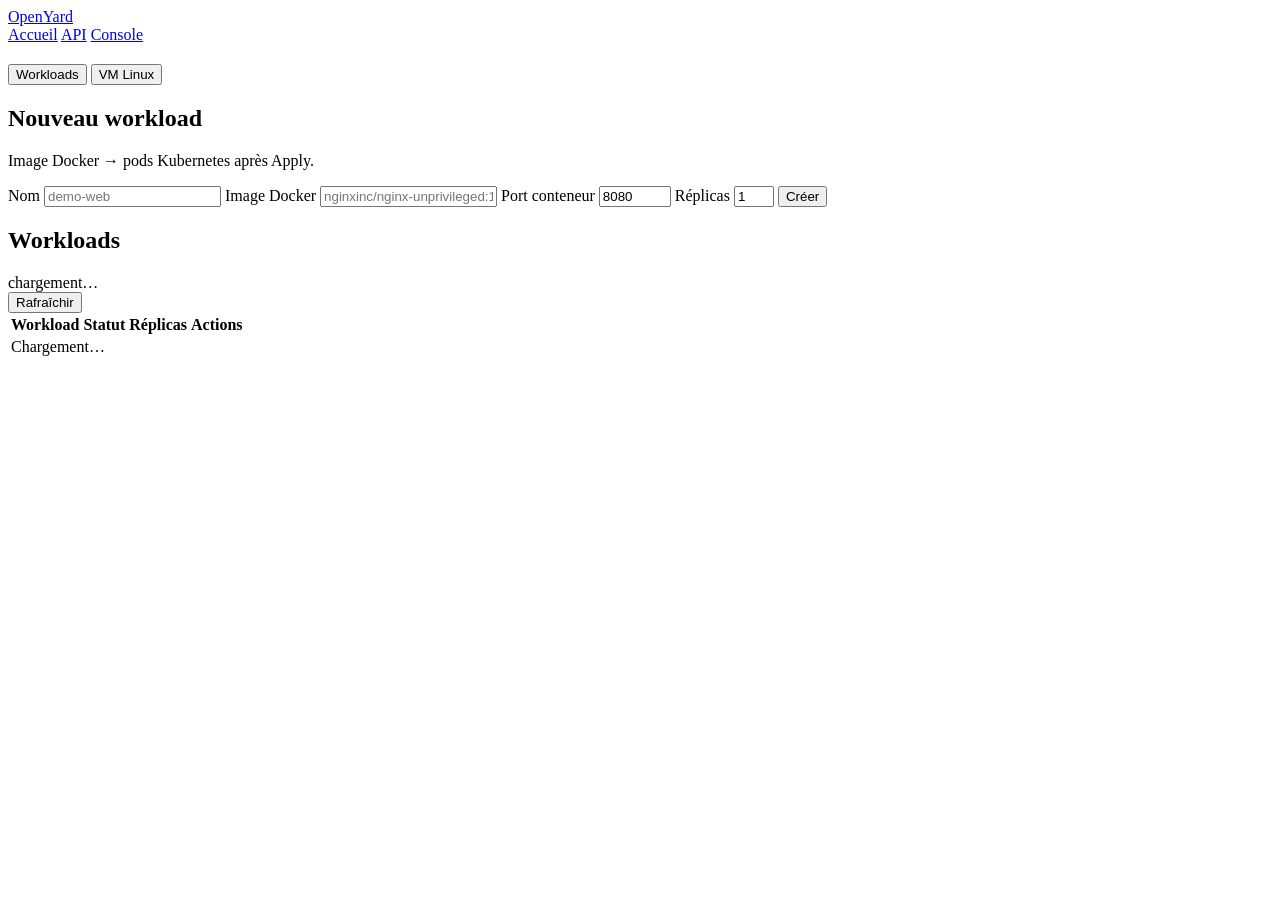
==== web/console.html @ b35539ec "Cibler uniquement des VM Linux Ubuntu Catalogue Ubuntu 22.04/24.04/LTS, champ os=linux, console VM L" ====
<!DOCTYPE html>
<html lang="fr">
  <head>
    <meta charset="utf-8" />
    <meta name="viewport" content="width=device-width, initial-scale=1" />
    <title>Console — OpenYard</title>
    <meta
      name="description"
      content="Console OpenYard : workloads Kubernetes et instances Compute (VM)."
    />
    <link rel="stylesheet" href="/assets/css/site.css" />
  </head>
  <body>
    <header class="topbar">
      <div class="shell">
        <a class="brand" href="/">
          <span class="brand-mark" aria-hidden="true"></span>
          OpenYard
        </a>
        <nav class="nav" aria-label="Navigation">
          <a href="/">Accueil</a>
          <a href="/docs">API</a>
          <a href="/console" aria-current="page">Console</a>
        </nav>
      </div>
    </header>

    <div class="shell" style="padding-top: 1.25rem">
      <div class="tabs" role="tablist" aria-label="Ressources">
        <button class="tab is-active" type="button" data-tab="workloads" role="tab" aria-selected="true">
          Workloads
        </button>
        <button class="tab" type="button" data-tab="instances" role="tab" aria-selected="false">
          VM Linux
        </button>
      </div>
    </div>

    <div class="shell console-layout" data-panel="workloads">
      <aside class="side-panel">
        <h2>Nouveau workload</h2>
        <p>Image Docker → pods Kubernetes après Apply.</p>
        <form id="create-form" class="form-grid" autocomplete="off">
          <label>
            Nom
            <input id="name" name="name" type="text" required pattern="[a-z0-9]([-a-z0-9]*[a-z0-9])?" maxlength="63" placeholder="demo-web" />
          </label>
          <label>
            Image Docker
            <input id="image" name="image" type="text" required placeholder="nginxinc/nginx-unprivileged:1.27" />
          </label>
          <label>
            Port conteneur
            <input id="port" name="port" type="number" min="1" max="65535" value="8080" required />
          </label>
          <label>
            Réplicas
            <input id="replicas" name="replicas" type="number" min="1" max="5" value="1" required />
          </label>
          <button class="btn btn-solid" type="submit">Créer</button>
        </form>
      </aside>

      <section class="main-panel" aria-labelledby="workloads-title">
        <div class="toolbar">
          <h2 id="workloads-title">Workloads</h2>
          <div class="stats-row" id="stats" aria-live="polite">
            <span class="chip">chargement…</span>
          </div>
          <button class="btn btn-ghost btn-sm" type="button" id="refresh-btn">Rafraîchir</button>
        </div>
        <div class="table-wrap">
          <table>
            <thead>
              <tr>
                <th>Workload</th>
                <th>Statut</th>
                <th>Réplicas</th>
                <th>Actions</th>
              </tr>
            </thead>
            <tbody id="workloads-body">
              <tr>
                <td colspan="4" class="empty">Chargement…</td>
              </tr>
            </tbody>
          </table>
        </div>
      </section>
    </div>

    <div class="shell console-layout is-hidden" data-panel="instances" hidden>
      <aside class="side-panel">
        <h2>Nouvelle VM Linux</h2>
        <p>
          Ubuntu via driver <code class="mono" id="driver-hint">sim</code>. Pour de vraies VM :
          <code class="mono">brew install --cask multipass</code>
        </p>
        <form id="instance-form" class="form-grid" autocomplete="off">
          <label>
            Nom
            <input id="iname" name="name" type="text" required pattern="[a-z0-9]([-a-z0-9]*[a-z0-9])?" maxlength="63" placeholder="web-01" />
          </label>
          <label>
            Distribution Linux
            <select id="iimage" name="image" required>
              <option value="ubuntu-22.04">Ubuntu 22.04 LTS</option>
              <option value="ubuntu-24.04">Ubuntu 24.04 LTS</option>
              <option value="ubuntu-lts">Ubuntu LTS (courante)</option>
            </select>
          </label>
          <label>
            vCPU
            <input id="vcpus" name="vcpus" type="number" min="1" max="4" value="1" required />
          </label>
          <label>
            Mémoire (MiB)
            <input id="memory_mb" name="memory_mb" type="number" min="256" max="8192" step="256" value="1024" required />
          </label>
          <button class="btn btn-solid" type="submit">Lancer la VM</button>
        </form>
      </aside>

      <section class="main-panel" aria-labelledby="instances-title">
        <div class="toolbar">
          <h2 id="instances-title">VM Linux</h2>
          <div class="stats-row" id="instance-stats" aria-live="polite">
            <span class="chip">—</span>
          </div>
          <button class="btn btn-ghost btn-sm" type="button" id="irefresh-btn">Rafraîchir</button>
        </div>
        <div class="table-wrap">
          <table>
            <thead>
              <tr>
                <th>Instance</th>
                <th>Statut</th>
                <th>IP</th>
                <th>Actions</th>
              </tr>
            </thead>
            <tbody id="instances-body">
              <tr>
                <td colspan="4" class="empty">Aucune instance.</td>
              </tr>
            </tbody>
          </table>
        </div>
      </section>
    </div>

    <div id="toast" class="toast" role="status" aria-live="polite"></div>

    <div id="modal" class="modal" role="dialog" aria-modal="true" aria-labelledby="modal-title" hidden>
      <div class="modal-card">
        <div class="modal-head">
          <h3 id="modal-title">Détail</h3>
          <button class="btn btn-ghost btn-sm" type="button" id="modal-close">Fermer</button>
        </div>
        <pre id="modal-body"></pre>
      </div>
    </div>

    <script src="/assets/js/console.js" defer></script>
  </body>
</html>
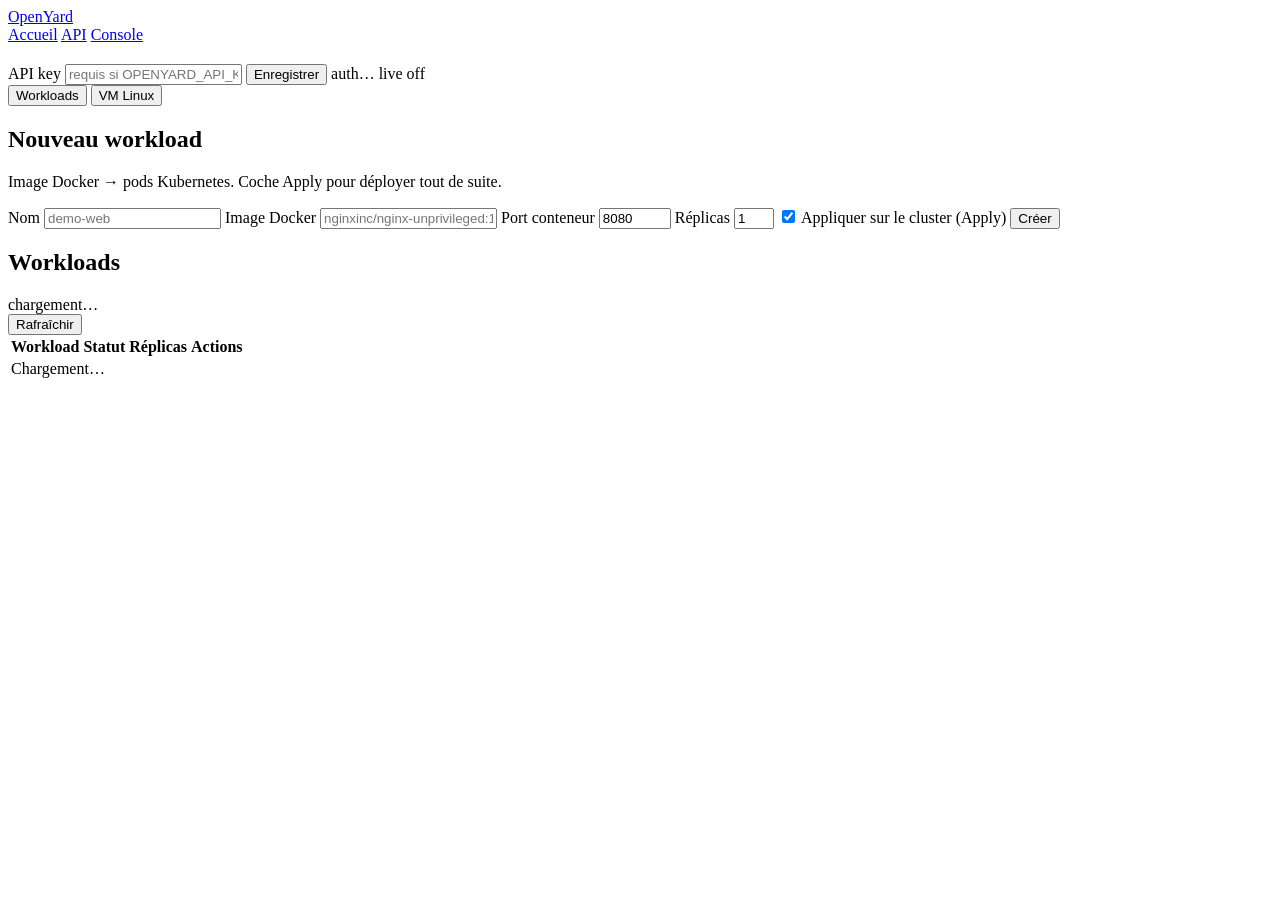
==== commit 52b63a67: "Ajouter auth API key et polish console Protéger l’API via X-API-Key optionnel, Apply à la création e" ====
--- a/web/console.html
+++ b/web/console.html
@@ -26,6 +26,20 @@
     </header>
 
     <div class="shell" style="padding-top: 1.25rem">
+      <div class="auth-bar">
+        <label class="auth-key">
+          API key
+          <input
+            id="api-key"
+            type="password"
+            autocomplete="off"
+            placeholder="requis si OPENYARD_API_KEY est défini"
+          />
+        </label>
+        <button class="btn btn-ghost btn-sm" type="button" id="save-key-btn">Enregistrer</button>
+        <span class="chip" id="auth-chip">auth…</span>
+        <span class="chip" id="poll-chip">live off</span>
+      </div>
       <div class="tabs" role="tablist" aria-label="Ressources">
         <button class="tab is-active" type="button" data-tab="workloads" role="tab" aria-selected="true">
           Workloads
@@ -39,7 +53,7 @@
     <div class="shell console-layout" data-panel="workloads">
       <aside class="side-panel">
         <h2>Nouveau workload</h2>
-        <p>Image Docker → pods Kubernetes après Apply.</p>
+        <p>Image Docker → pods Kubernetes. Coche Apply pour déployer tout de suite.</p>
         <form id="create-form" class="form-grid" autocomplete="off">
           <label>
             Nom
@@ -56,6 +70,10 @@
           <label>
             Réplicas
             <input id="replicas" name="replicas" type="number" min="1" max="5" value="1" required />
+          </label>
+          <label class="check">
+            <input id="apply" name="apply" type="checkbox" checked />
+            Appliquer sur le cluster (Apply)
           </label>
           <button class="btn btn-solid" type="submit">Créer</button>
         </form>
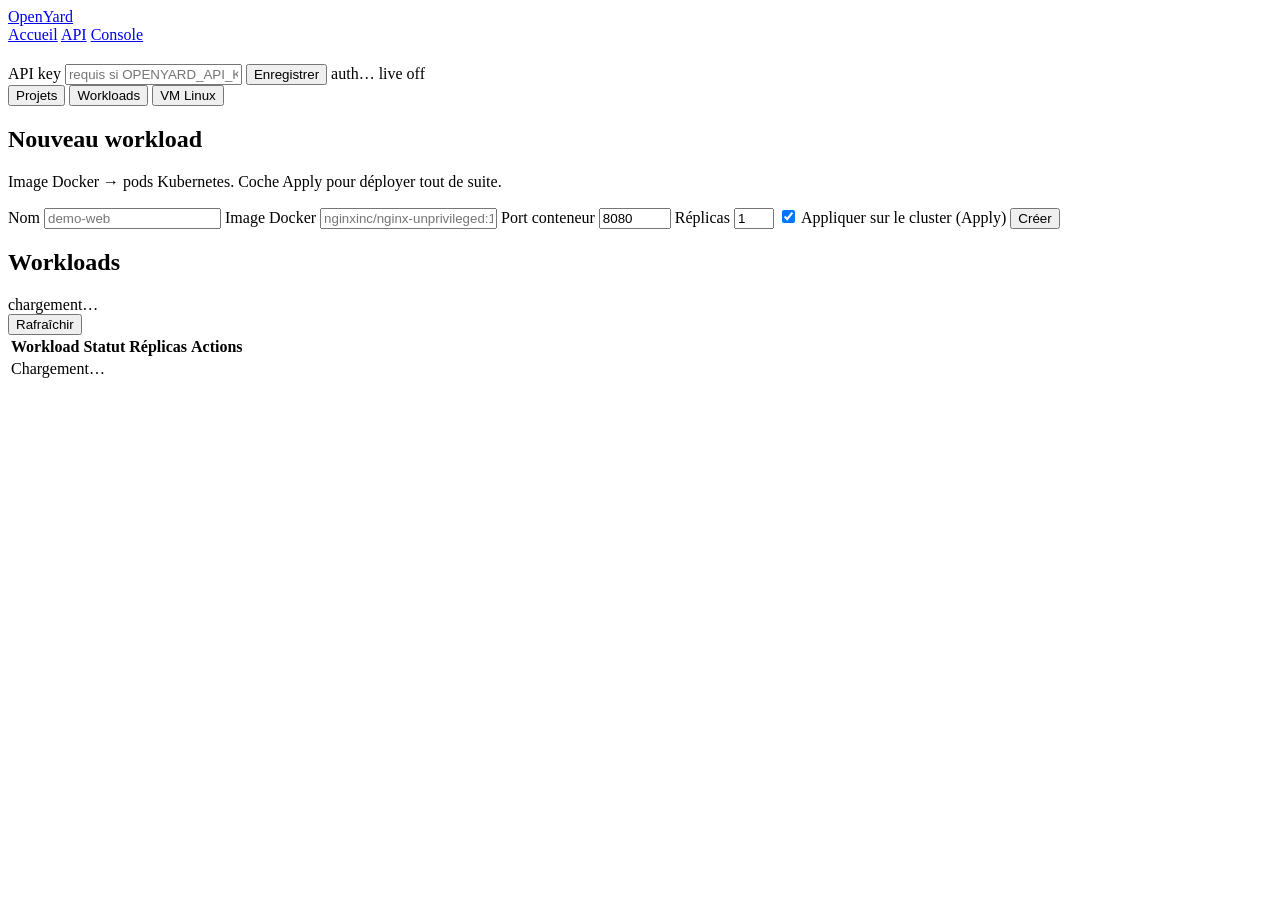
==== commit 55ba5a3f: "Ajouter les projets multi-tenant (ns, quotas, API key) Chaque projet a un namespace oy-*, des quotas" ====
--- a/web/console.html
+++ b/web/console.html
@@ -41,6 +41,9 @@
         <span class="chip" id="poll-chip">live off</span>
       </div>
       <div class="tabs" role="tablist" aria-label="Ressources">
+        <button class="tab" type="button" data-tab="projects" role="tab" aria-selected="false">
+          Projets
+        </button>
         <button class="tab is-active" type="button" data-tab="workloads" role="tab" aria-selected="true">
           Workloads
         </button>
@@ -48,6 +51,55 @@
           VM Linux
         </button>
       </div>
+    </div>
+
+    <div class="shell console-layout is-hidden" data-panel="projects" hidden>
+      <aside class="side-panel">
+        <h2>Nouveau projet</h2>
+        <p>Namespace K8s <code class="mono">oy-nom</code>, quotas pods/CPU/RAM, clé API dédiée.</p>
+        <form id="project-form" class="form-grid" autocomplete="off">
+          <label>
+            Nom
+            <input id="pname" name="name" type="text" required pattern="[a-z0-9]([-a-z0-9]*[a-z0-9])?" maxlength="40" placeholder="acme" />
+          </label>
+          <label>
+            Quota pods
+            <input id="pods_quota" name="pods_quota" type="number" min="1" max="50" value="10" required />
+          </label>
+          <label>
+            Quota CPU
+            <input id="cpu_quota" name="cpu_quota" type="text" value="1" required />
+          </label>
+          <label>
+            Quota mémoire
+            <input id="memory_quota" name="memory_quota" type="text" value="1Gi" required />
+          </label>
+          <button class="btn btn-solid" type="submit">Créer le projet</button>
+        </form>
+      </aside>
+      <section class="main-panel" aria-labelledby="projects-title">
+        <div class="toolbar">
+          <h2 id="projects-title">Projets (tenants)</h2>
+          <button class="btn btn-ghost btn-sm" type="button" id="prefresh-btn">Rafraîchir</button>
+        </div>
+        <div class="table-wrap">
+          <table>
+            <thead>
+              <tr>
+                <th>Projet</th>
+                <th>Namespace</th>
+                <th>Quota pods</th>
+                <th>Actions</th>
+              </tr>
+            </thead>
+            <tbody id="projects-body">
+              <tr>
+                <td colspan="4" class="empty">Chargement…</td>
+              </tr>
+            </tbody>
+          </table>
+        </div>
+      </section>
     </div>
 
     <div class="shell console-layout" data-panel="workloads">
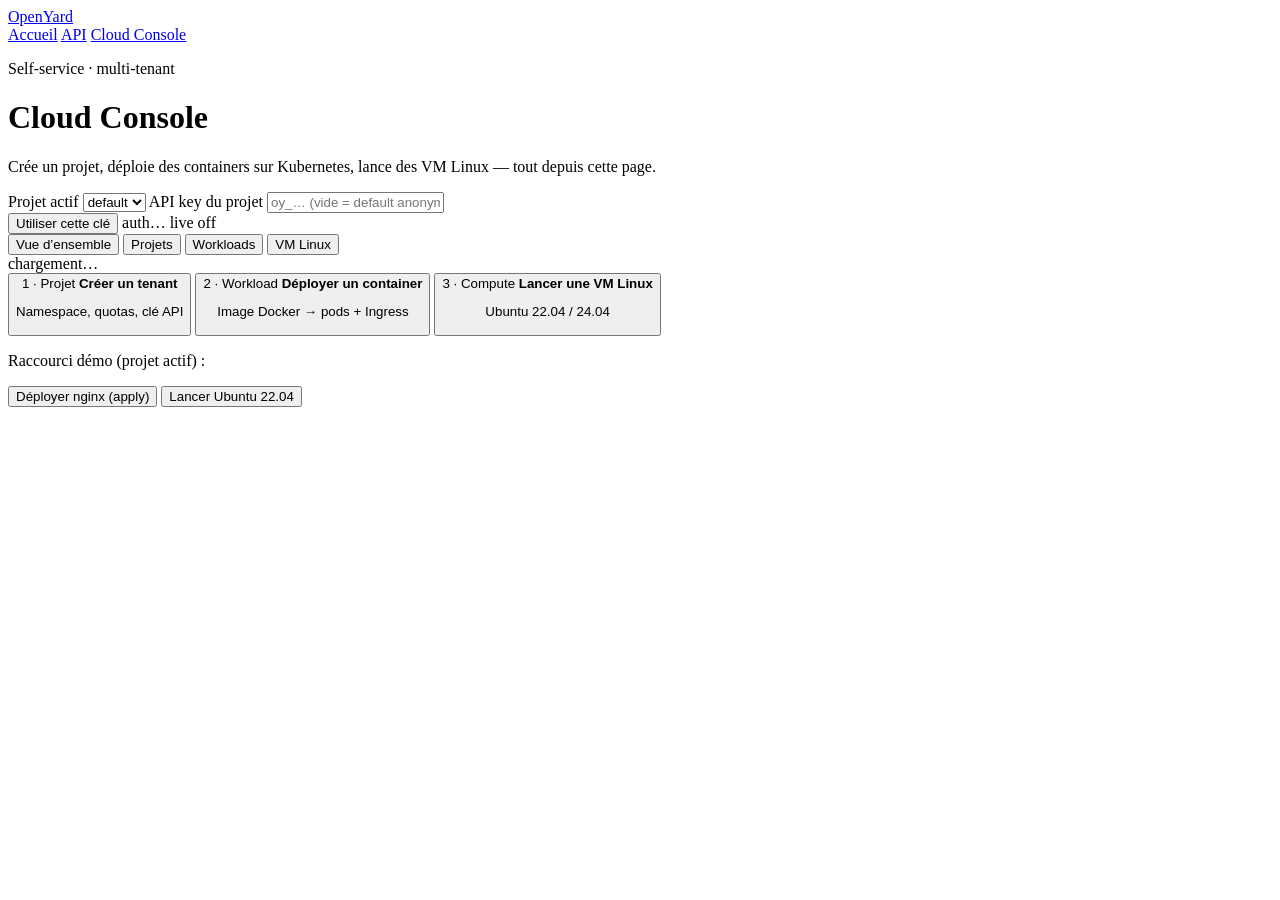
==== commit 449a60ec: "Refondre la Cloud Console self-service Portail web pour créer projets, workloads et VM depuis le nav" ====
--- a/web/console.html
+++ b/web/console.html
@@ -3,10 +3,10 @@
   <head>
     <meta charset="utf-8" />
     <meta name="viewport" content="width=device-width, initial-scale=1" />
-    <title>Console — OpenYard</title>
+    <title>Cloud Console — OpenYard</title>
     <meta
       name="description"
-      content="Console OpenYard : workloads Kubernetes et instances Compute (VM)."
+      content="Portail OpenYard : crée projets, workloads Kubernetes et VM Linux depuis le navigateur."
     />
     <link rel="stylesheet" href="/assets/css/site.css" />
   </head>
@@ -20,31 +20,53 @@
         <nav class="nav" aria-label="Navigation">
           <a href="/">Accueil</a>
           <a href="/docs">API</a>
-          <a href="/console" aria-current="page">Console</a>
+          <a href="/console" aria-current="page">Cloud Console</a>
         </nav>
       </div>
     </header>
 
-    <div class="shell" style="padding-top: 1.25rem">
-      <div class="auth-bar">
+    <div class="shell console-hero">
+      <div>
+        <p class="kicker">Self-service · multi-tenant</p>
+        <h1 class="console-title">Cloud Console</h1>
+        <p class="console-lead">
+          Crée un projet, déploie des containers sur Kubernetes, lance des VM Linux — tout depuis
+          cette page.
+        </p>
+      </div>
+      <div class="context-card">
+        <label>
+          Projet actif
+          <select id="project-select" aria-label="Projet actif">
+            <option value="default">default</option>
+          </select>
+        </label>
         <label class="auth-key">
-          API key
+          API key du projet
           <input
             id="api-key"
             type="password"
             autocomplete="off"
-            placeholder="requis si OPENYARD_API_KEY est défini"
+            placeholder="oy_… (vide = default anonyme)"
           />
         </label>
-        <button class="btn btn-ghost btn-sm" type="button" id="save-key-btn">Enregistrer</button>
-        <span class="chip" id="auth-chip">auth…</span>
-        <span class="chip" id="poll-chip">live off</span>
-      </div>
+        <div class="context-actions">
+          <button class="btn btn-ghost btn-sm" type="button" id="save-key-btn">Utiliser cette clé</button>
+          <span class="chip" id="auth-chip">auth…</span>
+          <span class="chip" id="poll-chip">live off</span>
+        </div>
+      </div>
+    </div>
+
+    <div class="shell">
       <div class="tabs" role="tablist" aria-label="Ressources">
+        <button class="tab is-active" type="button" data-tab="overview" role="tab" aria-selected="true">
+          Vue d’ensemble
+        </button>
         <button class="tab" type="button" data-tab="projects" role="tab" aria-selected="false">
           Projets
         </button>
-        <button class="tab is-active" type="button" data-tab="workloads" role="tab" aria-selected="true">
+        <button class="tab" type="button" data-tab="workloads" role="tab" aria-selected="false">
           Workloads
         </button>
         <button class="tab" type="button" data-tab="instances" role="tab" aria-selected="false">
@@ -53,10 +75,44 @@
       </div>
     </div>
 
+    <!-- Overview -->
+    <div class="shell overview-panel" data-panel="overview">
+      <div class="stats-row overview-stats" id="overview-stats" aria-live="polite">
+        <span class="chip">chargement…</span>
+      </div>
+      <div class="quick-grid">
+        <button class="quick-card" type="button" data-goto="projects">
+          <span class="quick-label">1 · Projet</span>
+          <strong>Créer un tenant</strong>
+          <p>Namespace, quotas, clé API</p>
+        </button>
+        <button class="quick-card" type="button" data-goto="workloads">
+          <span class="quick-label">2 · Workload</span>
+          <strong>Déployer un container</strong>
+          <p>Image Docker → pods + Ingress</p>
+        </button>
+        <button class="quick-card" type="button" data-goto="instances">
+          <span class="quick-label">3 · Compute</span>
+          <strong>Lancer une VM Linux</strong>
+          <p>Ubuntu 22.04 / 24.04</p>
+        </button>
+      </div>
+      <div class="preset-bar">
+        <p>Raccourci démo (projet actif) :</p>
+        <button class="btn btn-solid" type="button" id="preset-web">
+          Déployer nginx (apply)
+        </button>
+        <button class="btn btn-ghost" type="button" id="preset-vm">
+          Lancer Ubuntu 22.04
+        </button>
+      </div>
+    </div>
+
+    <!-- Projects -->
     <div class="shell console-layout is-hidden" data-panel="projects" hidden>
       <aside class="side-panel">
         <h2>Nouveau projet</h2>
-        <p>Namespace K8s <code class="mono">oy-nom</code>, quotas pods/CPU/RAM, clé API dédiée.</p>
+        <p>Crée un tenant isolé : namespace <code class="mono">oy-nom</code>, quotas, clé API.</p>
         <form id="project-form" class="form-grid" autocomplete="off">
           <label>
             Nom
@@ -79,7 +135,7 @@
       </aside>
       <section class="main-panel" aria-labelledby="projects-title">
         <div class="toolbar">
-          <h2 id="projects-title">Projets (tenants)</h2>
+          <h2 id="projects-title">Tous les projets</h2>
           <button class="btn btn-ghost btn-sm" type="button" id="prefresh-btn">Rafraîchir</button>
         </div>
         <div class="table-wrap">
@@ -93,19 +149,18 @@
               </tr>
             </thead>
             <tbody id="projects-body">
-              <tr>
-                <td colspan="4" class="empty">Chargement…</td>
-              </tr>
+              <tr><td colspan="4" class="empty">Chargement…</td></tr>
             </tbody>
           </table>
         </div>
       </section>
     </div>
 
-    <div class="shell console-layout" data-panel="workloads">
+    <!-- Workloads -->
+    <div class="shell console-layout is-hidden" data-panel="workloads" hidden>
       <aside class="side-panel">
         <h2>Nouveau workload</h2>
-        <p>Image Docker → pods Kubernetes. Coche Apply pour déployer tout de suite.</p>
+        <p>Image Docker → Deployment + Service + Ingress sur le projet actif.</p>
         <form id="create-form" class="form-grid" autocomplete="off">
           <label>
             Nom
@@ -113,7 +168,7 @@
           </label>
           <label>
             Image Docker
-            <input id="image" name="image" type="text" required placeholder="nginxinc/nginx-unprivileged:1.27" />
+            <input id="image" name="image" type="text" required value="nginxinc/nginx-unprivileged:1.27-alpine" />
           </label>
           <label>
             Port conteneur
@@ -125,17 +180,16 @@
           </label>
           <label class="check">
             <input id="apply" name="apply" type="checkbox" checked />
-            Appliquer sur le cluster (Apply)
-          </label>
-          <button class="btn btn-solid" type="submit">Créer</button>
+            Appliquer sur le cluster maintenant
+          </label>
+          <button class="btn btn-solid" type="submit">Créer le workload</button>
         </form>
       </aside>
-
       <section class="main-panel" aria-labelledby="workloads-title">
         <div class="toolbar">
           <h2 id="workloads-title">Workloads</h2>
           <div class="stats-row" id="stats" aria-live="polite">
-            <span class="chip">chargement…</span>
+            <span class="chip">—</span>
           </div>
           <button class="btn btn-ghost btn-sm" type="button" id="refresh-btn">Rafraîchir</button>
         </div>
@@ -150,21 +204,20 @@
               </tr>
             </thead>
             <tbody id="workloads-body">
-              <tr>
-                <td colspan="4" class="empty">Chargement…</td>
-              </tr>
+              <tr><td colspan="4" class="empty">Chargement…</td></tr>
             </tbody>
           </table>
         </div>
       </section>
     </div>
 
+    <!-- VMs -->
     <div class="shell console-layout is-hidden" data-panel="instances" hidden>
       <aside class="side-panel">
         <h2>Nouvelle VM Linux</h2>
         <p>
-          Ubuntu via driver <code class="mono" id="driver-hint">sim</code>. Pour de vraies VM :
-          <code class="mono">brew install --cask multipass</code>
+          Ubuntu via driver <code class="mono" id="driver-hint">sim</code>. Multipass pour de
+          vraies micro-VM.
         </p>
         <form id="instance-form" class="form-grid" autocomplete="off">
           <label>
@@ -190,7 +243,6 @@
           <button class="btn btn-solid" type="submit">Lancer la VM</button>
         </form>
       </aside>
-
       <section class="main-panel" aria-labelledby="instances-title">
         <div class="toolbar">
           <h2 id="instances-title">VM Linux</h2>
@@ -210,9 +262,7 @@
               </tr>
             </thead>
             <tbody id="instances-body">
-              <tr>
-                <td colspan="4" class="empty">Aucune instance.</td>
-              </tr>
+              <tr><td colspan="4" class="empty">Aucune instance.</td></tr>
             </tbody>
           </table>
         </div>
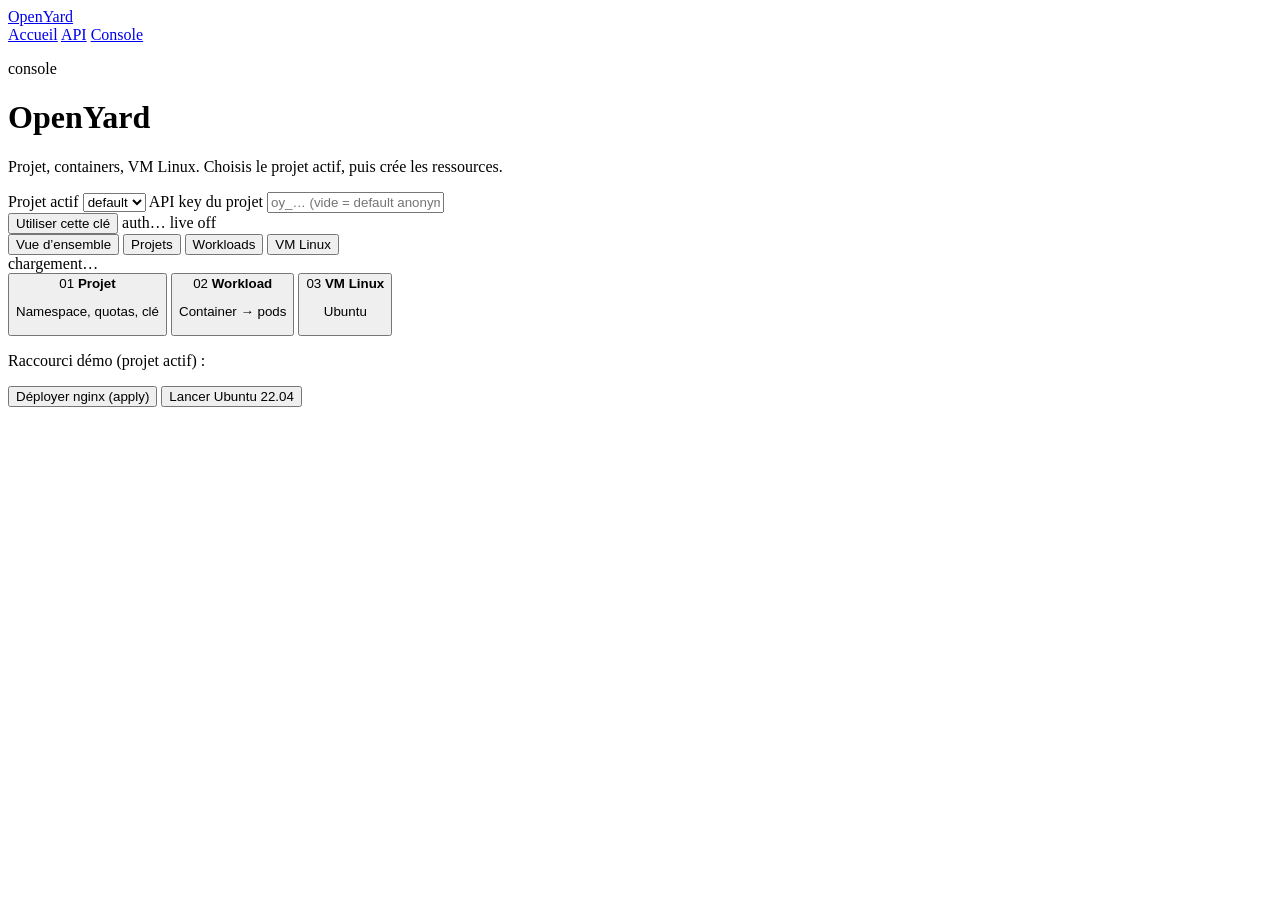
==== commit 705cf7aa: "Repenser l’UI hors look console IA Passer en thème clair utilitaire (grille, bords nets, Syne/Plex)," ====
--- a/web/console.html
+++ b/web/console.html
@@ -20,18 +20,17 @@
         <nav class="nav" aria-label="Navigation">
           <a href="/">Accueil</a>
           <a href="/docs">API</a>
-          <a href="/console" aria-current="page">Cloud Console</a>
+          <a href="/console" aria-current="page">Console</a>
         </nav>
       </div>
     </header>
 
     <div class="shell console-hero">
       <div>
-        <p class="kicker">Self-service · multi-tenant</p>
-        <h1 class="console-title">Cloud Console</h1>
+        <p class="kicker">console</p>
+        <h1 class="console-title">OpenYard</h1>
         <p class="console-lead">
-          Crée un projet, déploie des containers sur Kubernetes, lance des VM Linux — tout depuis
-          cette page.
+          Projet, containers, VM Linux. Choisis le projet actif, puis crée les ressources.
         </p>
       </div>
       <div class="context-card">
@@ -82,19 +81,19 @@
       </div>
       <div class="quick-grid">
         <button class="quick-card" type="button" data-goto="projects">
-          <span class="quick-label">1 · Projet</span>
-          <strong>Créer un tenant</strong>
-          <p>Namespace, quotas, clé API</p>
+          <span class="quick-label">01</span>
+          <strong>Projet</strong>
+          <p>Namespace, quotas, clé</p>
         </button>
         <button class="quick-card" type="button" data-goto="workloads">
-          <span class="quick-label">2 · Workload</span>
-          <strong>Déployer un container</strong>
-          <p>Image Docker → pods + Ingress</p>
+          <span class="quick-label">02</span>
+          <strong>Workload</strong>
+          <p>Container → pods</p>
         </button>
         <button class="quick-card" type="button" data-goto="instances">
-          <span class="quick-label">3 · Compute</span>
-          <strong>Lancer une VM Linux</strong>
-          <p>Ubuntu 22.04 / 24.04</p>
+          <span class="quick-label">03</span>
+          <strong>VM Linux</strong>
+          <p>Ubuntu</p>
         </button>
       </div>
       <div class="preset-bar">
